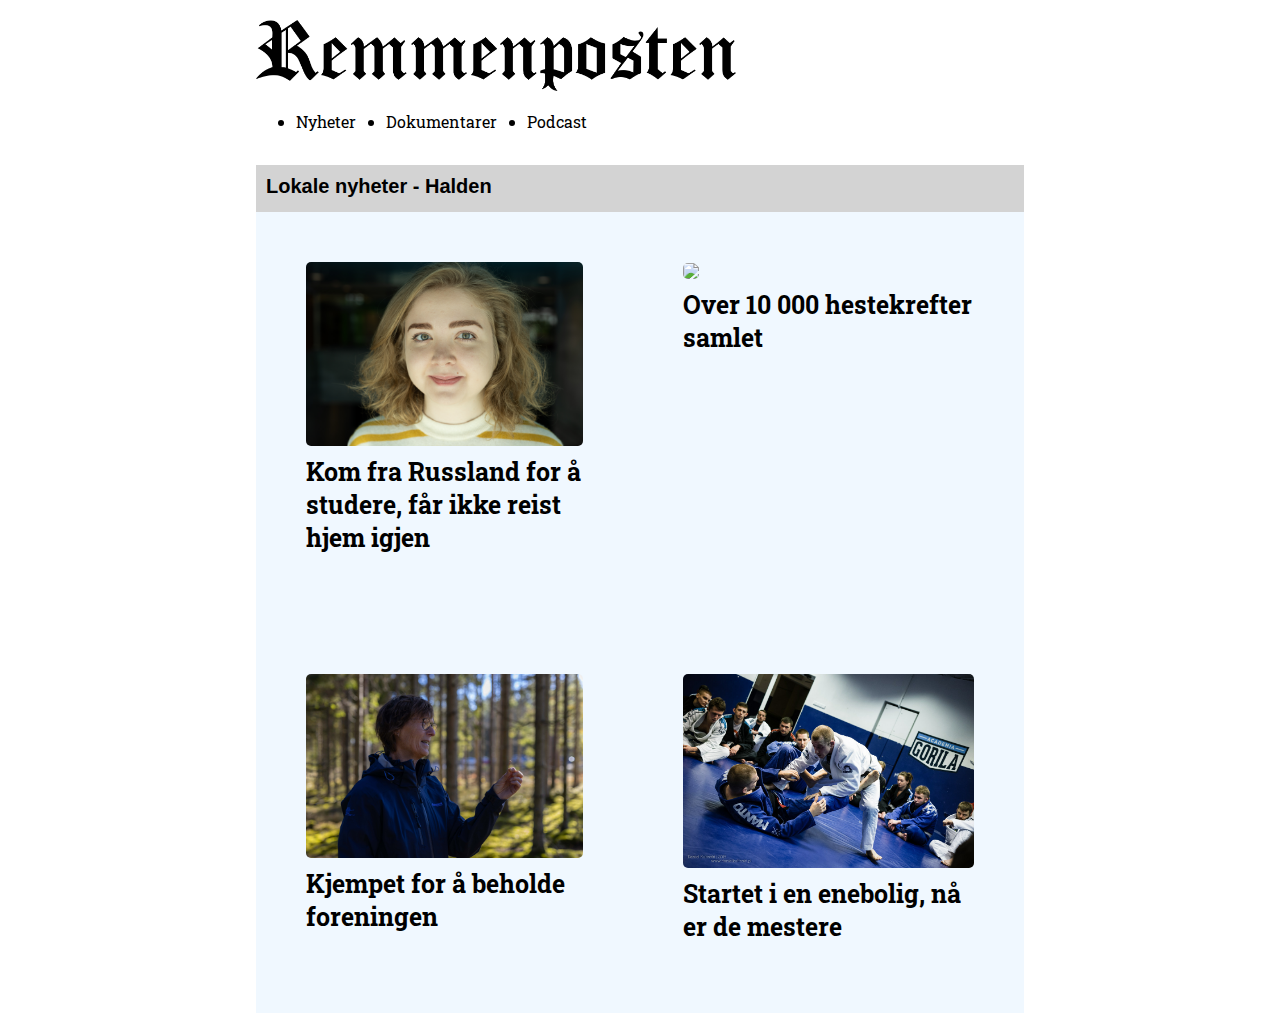
==== index.html @ ff88aee0 "fikset css" ====
<!DOCTYPE html>
<html lang="nb">
  <head>
    <meta charset="UTF-8" />
    <meta http-equiv="X-UA-Compatible" content="IE=edge" />
    <meta name="viewport" content="width=device-width, initial-scale=1.0" />
    <title>Forsiden - Remmenposten</title>
    <link rel="apple-touch-icon" href="icon192.png" />
    <link rel="icon" type="image/png" sizes="32x32" href="icon32.png" />
    <meta name="msapplication-TileColor" content="#da532c" />
    <meta name="theme-color" content="#ffffff" />
    <link href="style.css" rel="stylesheet" />
  </head>

  <body>
    <header>
      <img src="img/remmenposten-logo.png" id="logo" />
      <nav>
        <ul>
          <li>Nyheter</li>
          <li>Dokumentarer</li>
          <li>Podcast</li>
        </ul>
      </nav>
    </header>
    <main>
      <h1>Lokale nyheter - Halden</h1>
      <div id="articlecontainer">
        <article id="story1">
          <a href="story1/index.html"
            ><img id="articleimg" src="/img/val.jpg"
          /></a>
          <h2>
            <a href="story1/index.html"
              >Kom fra Russland for å studere, får ikke reist hjem igjen</a
            >
          </h2>
        </article>
        <article id="story2">
          <img id="articleimg" src="/img/mf.jpg" />
          <h2>
            <a href="story2/files/index.html"
              >Over 10 000 hestekrefter samlet</a
            >
          </h2>
        </article>
        <article id="story3">
          <img id="articleimg" src="/img/sopp.jpg" />
          <h2>
            <a href="story3/index.html">Kjempet for å beholde foreningen</a>
          </h2>
        </article>
        <article id="story4">
          <img id="articleimg" src="/img/heat.jpeg" />
          <h2>
            <a href="story4/index.html"
              >Startet i en enebolig, nå er de mestere</a
            >
          </h2>
        </article>
      </div>
    </main>
  </body>
</html>
---- style.css ----
@import url("https://fonts.googleapis.com/css2?family=Roboto+Slab&display=swap");

* {
  box-sizing: border-box;
}

body {
  margin: 0;
  padding: 0;
  border: 0;
  font-family: "Roboto Slab", serif;
}

main {
  margin: 0 auto;
  background-color: lightgray;
  width: 60%;
  height: 100%;
}

main h1 {
  font-size: 20px;
  padding-top: 10px;
  padding-left: 10px;
  font-family: Arial, Helvetica, sans-serif;
}

#articlecontainer {
  background-color: aliceblue;
  display: grid;
  grid-template-columns: auto auto;
  grid-template-rows: auto;
  grid-template-areas: "article1" "article2";
}

article {
  width: 100%;
  height: auto;
  padding: 50px;
}

article h2 a {
  font-size: 25px;
  text-decoration: none;
  color: black;
}

article h2 {
  margin-top: 5px;
}

#articleimg {
  width: 100%;
  border-radius: 5px;
}

nav {
  display: inline-block;
}

nav ul {
  display: flex;
  gap: 30px;
  float: right;
}

header {
  margin: 0 auto;
  margin-top: 20px;
  width: 60%;
}

#logo {
  width: 30em;
}

@media screen and (max-width: 900px) {
  main {
    width: 100%;
    height: 50px;
  }

  #articlecontainer {
    width: 100%;
    display: inline;
  }

  nav {
    width: 100%;
  }

  #logo {
    width: 100%;
  }

  article h2 a {
    font-size: 30px;
  }

  #articleimg {
    width: 100%;
    border-radius: 5px;
  }
}
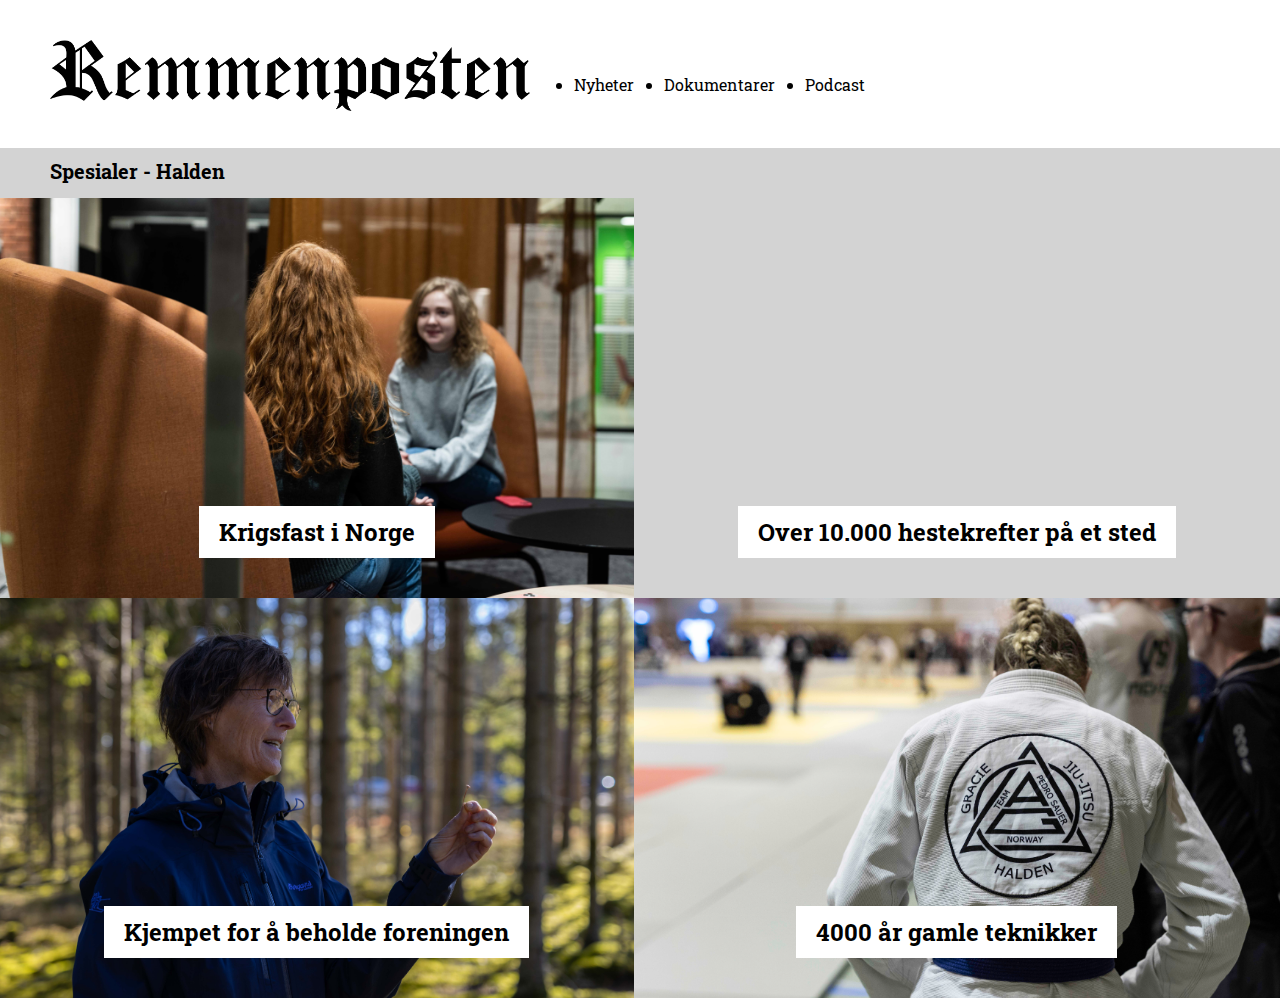
==== commit 520b0b25: "Forsiden" ====
--- a/index.html
+++ b/index.html
@@ -24,40 +24,36 @@
       </nav>
     </header>
     <main>
-      <h1>Lokale nyheter - Halden</h1>
+      <h1>Spesialer - Halden</h1>
       <div id="articlecontainer">
-        <article id="story1">
-          <a href="story1/index.html"
-            ><img id="articleimg" src="/img/val.jpg"
-          /></a>
-          <h2>
-            <a href="story1/index.html"
-              >Kom fra Russland for å studere, får ikke reist hjem igjen</a
-            >
-          </h2>
-        </article>
-        <article id="story2">
-          <img id="articleimg" src="/img/mf.jpg" />
-          <h2>
-            <a href="story2/files/index.html"
-              >Over 10 000 hestekrefter samlet</a
-            >
-          </h2>
-        </article>
-        <article id="story3">
-          <img id="articleimg" src="/img/sopp.jpg" />
-          <h2>
-            <a href="story3/index.html">Kjempet for å beholde foreningen</a>
-          </h2>
-        </article>
-        <article id="story4">
-          <img id="articleimg" src="/img/heat.jpeg" />
-          <h2>
-            <a href="story4/index.html"
-              >Startet i en enebolig, nå er de mestere</a
-            >
-          </h2>
-        </article>
+        <a href="story1/index.html">
+          <article class="story1">
+            <div class="flexdiv">
+              <h2>Krigsfast i Norge</h2>
+            </div>
+          </article>
+        </a>
+        <a href="story2/index.html">
+          <article class="story2">
+            <div class="flexdiv">
+              <h2>Over 10.000 hestekrefter på et sted</h2>
+            </div>
+          </article>
+        </a>
+        <a href="story2/index.html">
+          <article class="story3">
+            <div class="flexdiv">
+              <h2>Kjempet for å beholde foreningen</h2>
+            </div>
+          </article>
+        </a>
+        <a href="xlstory/index.html">
+          <article class="story4">
+            <div class="flexdiv">
+              <h2>4000 år gamle teknikker</h2>
+            </div>
+          </article>
+        </a>
       </div>
     </main>
   </body>
--- a/style.css
+++ b/style.css
@@ -2,6 +2,7 @@
 
 * {
   box-sizing: border-box;
+  transition: all 0.2s;
 }
 
 body {
@@ -11,22 +12,85 @@
   font-family: "Roboto Slab", serif;
 }
 
+a {
+  text-decoration: none;
+}
+
+.story1 {
+  background-image: url("/img/molnes.jpg");
+  background-size: cover;
+  background-position: center center;
+  background-repeat: no-repeat;
+}
+
+.story1:hover {
+  opacity: 0.8;
+}
+.story2:hover {
+  opacity: 0.8;
+}
+.story3:hover {
+  opacity: 0.8;
+}
+.story4:hover {
+  opacity: 0.8;
+}
+
+h2:hover {
+  background-color: gray;
+  transition: all 0.2s;
+}
+.story2 {
+  background-image: url("/img/mf.jpg");
+  background-size: cover;
+  background-position: center center;
+  background-repeat: no-repeat;
+}
+.story3 {
+  background-image: url("/img/sopp.jpg");
+  background-size: cover;
+  background-position: center center;
+  background-repeat: no-repeat;
+}
+.story4 {
+  background-image: url("/img/3.jpg");
+  background-size: cover;
+  background-position: center center;
+  background-repeat: no-repeat;
+}
+
+.flexdiv {
+  height: 100%;
+  width: 100%;
+  display: flex;
+  justify-content: center;
+  align-items: flex-end;
+  padding: 20px;
+  align-content: center;
+}
+
+h2 {
+  color: black;
+  background-color: white;
+  padding: 10px 20px;
+  text-decoration: none;
+}
+
 main {
   margin: 0 auto;
   background-color: lightgray;
-  width: 60%;
+  width: 100%;
   height: 100%;
 }
 
 main h1 {
   font-size: 20px;
   padding-top: 10px;
-  padding-left: 10px;
-  font-family: Arial, Helvetica, sans-serif;
+  padding-left: 50px;
+  font-family: "Roboto Slab", serif;
 }
 
 #articlecontainer {
-  background-color: aliceblue;
   display: grid;
   grid-template-columns: auto auto;
   grid-template-rows: auto;
@@ -35,8 +99,7 @@
 
 article {
   width: 100%;
-  height: auto;
-  padding: 50px;
+  height: 400px;
 }
 
 article h2 a {
@@ -47,11 +110,6 @@
 
 article h2 {
   margin-top: 5px;
-}
-
-#articleimg {
-  width: 100%;
-  border-radius: 5px;
 }
 
 nav {
@@ -67,7 +125,8 @@
 header {
   margin: 0 auto;
   margin-top: 20px;
-  width: 60%;
+  width: 100%;
+  padding: 20px 50px;
 }
 
 #logo {
@@ -78,6 +137,9 @@
   main {
     width: 100%;
     height: 50px;
+  }
+  article {
+    height: 400px;
   }
 
   #articlecontainer {
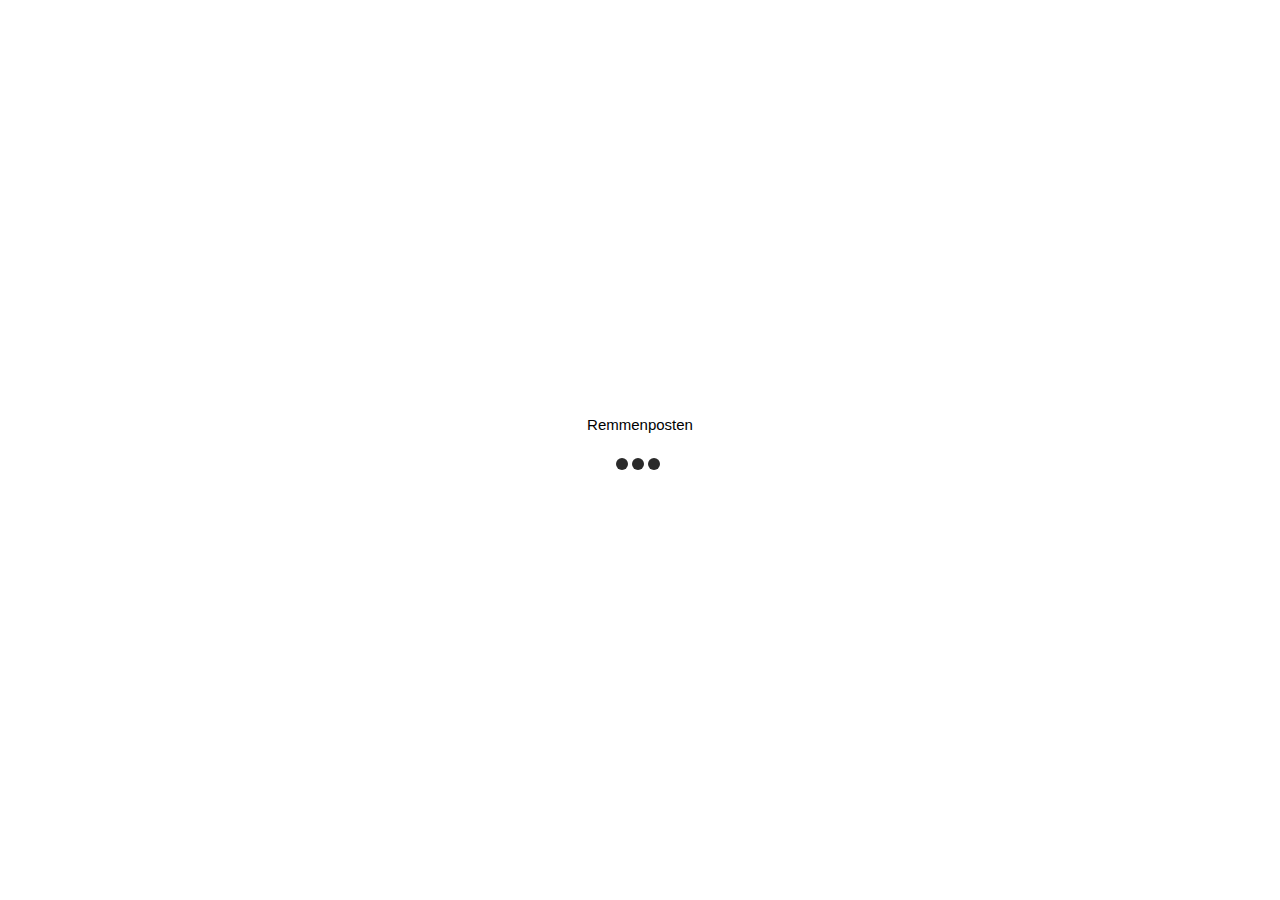
==== commit d0fa30f6: "Added loader on main" ====
--- a/index.html
+++ b/index.html
@@ -10,51 +10,96 @@
     <meta name="msapplication-TileColor" content="#da532c" />
     <meta name="theme-color" content="#ffffff" />
     <link href="style.css" rel="stylesheet" />
+    <link rel="stylesheet" href="loader.css" />
+    <link rel="stylesheet" href="https://www.w3schools.com/w3css/4/w3.css" />
   </head>
 
   <body>
-    <header>
-      <img src="img/remmenposten-logo.png" id="logo" />
-      <nav>
-        <ul>
-          <li>Nyheter</li>
-          <li>Dokumentarer</li>
-          <li>Podcast</li>
-        </ul>
-      </nav>
-    </header>
-    <main>
-      <h1>Spesialer - Halden</h1>
-      <div id="articlecontainer">
-        <a href="story1/index.html">
-          <article class="story1">
-            <div class="flexdiv">
-              <h2>Krigsfast i Norge</h2>
-            </div>
-          </article>
-        </a>
-        <a href="story2/index.html">
-          <article class="story2">
-            <div class="flexdiv">
-              <h2>Over 10.000 hestekrefter på et sted</h2>
-            </div>
-          </article>
-        </a>
-        <a href="story2/index.html">
-          <article class="story3">
-            <div class="flexdiv">
-              <h2>Kjempet for å beholde foreningen</h2>
-            </div>
-          </article>
-        </a>
-        <a href="xlstory/index.html">
-          <article class="story4">
-            <div class="flexdiv">
-              <h2>4000 år gamle teknikker</h2>
-            </div>
-          </article>
-        </a>
-      </div>
-    </main>
+    <!-- loading -->
+    <div id="loadingBar" class="center">
+      <section class="loading-container">
+        <p>Remmenposten</p>
+        <div class="spinner">
+          <div class="dot dot1"></div>
+          <div class="dot dot2"></div>
+          <div class="dot dot3"></div>
+        </div>
+      </section>
+    </div>
+    <!-- content -->
+    <div id="content">
+      <header>
+        <img src="img/remmenposten-logo.png" id="logo" />
+        <nav>
+          <ul>
+            <li>Nyheter</li>
+            <li>Dokumentarer</li>
+            <li>Podcast</li>
+          </ul>
+        </nav>
+      </header>
+
+      <main>
+        <h1>Spesialer - Halden</h1>
+        <div id="articlecontainer">
+          <a href="xlstory/index.html">
+            <article class="story1">
+              <div class="flexdiv">
+                <h2>Krigsfast i Norge</h2>
+              </div>
+            </article>
+          </a>
+          <a href="story2/files/index.html">
+            <article class="story2">
+              <div class="flexdiv">
+                <h2>Over 10.000 hestekrefter på et sted</h2>
+              </div>
+            </article>
+          </a>
+          <a href="story3/index.html">
+            <article class="story3">
+              <div class="flexdiv">
+                <h2>Kjempet for å beholde foreningen</h2>
+              </div>
+            </article>
+          </a>
+          <a href="story4/index.html">
+            <article class="story4">
+              <div class="flexdiv">
+                <h2>4000 år gamle teknikker</h2>
+              </div>
+            </article>
+          </a>
+        </div>
+      </main>
+    </div>
+    <!-- Script for loading -->
+    <script>
+      function move() {
+        const loadingbar = document.getElementById("myBar");
+        const content = document.getElementById("content");
+        const loadingModal = document.getElementById("loadingBar");
+        let width = 0;
+        let id = setInterval(frame, 50);
+        function frame() {
+          if (width > 95) {
+            loadingModal.classList.toggle("opacity");
+            loadingModal.style.opacity = 0;
+          }
+          if (width >= 100) {
+            content.style.display = "block";
+            loadingModal.style.display = "none";
+            clearInterval(id);
+          } else {
+            content.style.display = "none";
+            loadingModal.style.display = "flex";
+            width++;
+            loadingbar.style.width = width + "%";
+            loadingbar.innerHTML = width * 1 + "%";
+          }
+        }
+      }
+      move();
+    </script>
   </body>
 </html>
--- a/style.css
+++ b/style.css
@@ -133,7 +133,7 @@
   width: 30em;
 }
 
-@media screen and (max-width: 900px) {
+@media only screen and (max-width: 900px) {
   main {
     width: 100%;
     height: 50px;
@@ -164,3 +164,10 @@
     border-radius: 5px;
   }
 }
+
+@media only screen and (min-width: 1400px) {
+  article {
+    width: 100%;
+    height: 700px;
+  }
+}
--- a/loader.css
+++ b/loader.css
@@ -0,0 +1,122 @@
+/* body {
+    margin: 0;
+    padding: 0;
+    font-family: system-ui, -apple-system, BlinkMacSystemFont, "Segoe UI", Roboto,
+      Oxygen, Ubuntu, Cantarell, "Open Sans", "Helvetica Neue", sans-serif;
+    background-color: white;
+    box-sizing: border-box;
+    height: 100%;
+    overflow: hidden;
+  } */
+
+/* Fullsceren loading */
+.center {
+  display: flex;
+  justify-content: center;
+  align-items: center;
+  min-height: 100vh;
+  /* background-color: white; */
+  z-index: 9001;
+}
+
+.article-loading-modal {
+  max-height: 500px;
+  max-width: 500px;
+  background-color: white;
+  filter: drop-shadow(0px 0px 10px rgb(201, 201, 201));
+}
+
+.content {
+  margin: 16px;
+}
+
+.content img {
+  box-sizing: border-box;
+  width: 100%;
+}
+
+.content h1 {
+  text-align: left;
+  padding: 0;
+  font-size: 26px;
+  font-weight: bold;
+}
+
+.content p {
+  padding: 0;
+}
+
+.opacity {
+  opacity: 1;
+  transition: opacity 0.5s ease-out;
+}
+
+/* Sentrerer boksen hvor animasjonen bor */
+.loading-container {
+  /* position: relative; */
+  width: 100%;
+  margin: 150px auto;
+  /* padding: 20px; */
+  /* border: 3px solid #ccc; */
+  /* margin-top: 200px; */
+}
+
+/* En "skjult" boks rundt de tre sirklene slik at de holder seg i midten */
+.spinner {
+  margin: auto;
+  width: 170px;
+  display: flex;
+  align-items: center;
+  justify-content: center;
+}
+
+p {
+  /* width: 170px; */
+  text-align: center;
+  margin: 0 auto;
+  padding: 0;
+}
+
+/* Styling av hver sirkel */
+/* Trigger en animasjon kalt pulse ved bruk av animation: pulse */
+/* Animasjonen varer 1.5s, repeteres evig (infinite) */
+/* ease-in-out vil si at animasjonen starter sakte, øker hastigheten og avslutter sakte */
+/* both vil si at den beholder formen sin hele veien */
+.spinner .dot {
+  /* display: inline-block; */
+  width: 12px;
+  height: 12px;
+  margin: 22px 4px 16px 0px;
+  background-color: rgb(42, 42, 42);
+  border-radius: 100%;
+  animation: pulse 1.5s infinite ease-in-out both;
+}
+
+/* første sirkel skal starte etter 100ms */
+.spinner .dot1 {
+  animation-delay: 0.1s;
+}
+
+/* andre sirkel skal starte etter 200ms */
+.spinner .dot2 {
+  animation-delay: 0.2s;
+}
+
+/* andre sirkel skal starte etter 300ms */
+.spinner .dot3 {
+  animation-delay: 0.3s;
+}
+
+/* På 0%, 80% og 100% skal sirkelen være usynlig */
+/* På 40% skal den være full størrelse */
+/* Det som gir den en pulserende effekt */
+@keyframes pulse {
+  0%,
+  80%,
+  100% {
+    transform: scale(0);
+  }
+  40% {
+    transform: scale(1);
+  }
+}
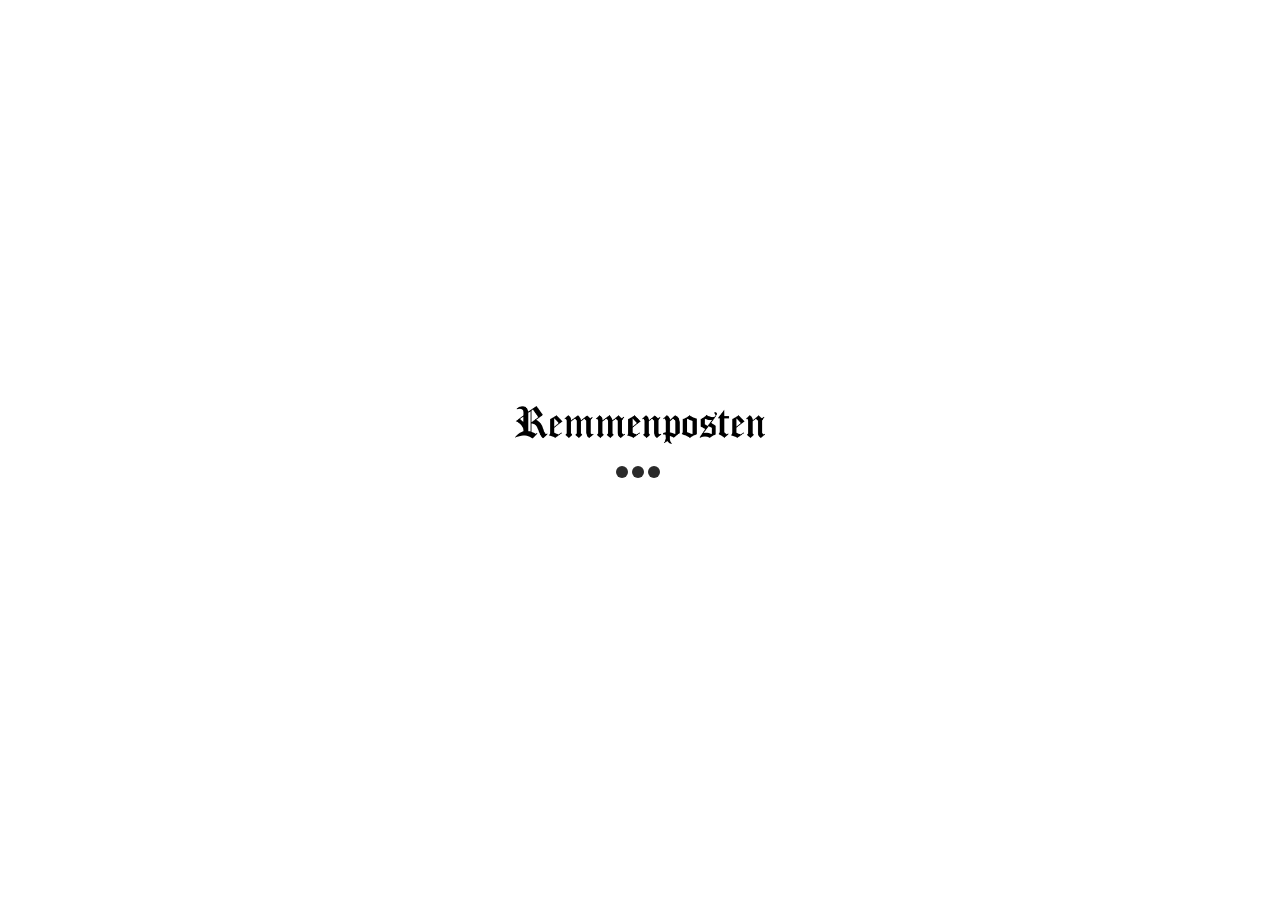
==== commit 05f5bf8f: "fixed loading" ====
--- a/index.html
+++ b/index.html
@@ -18,7 +18,10 @@
     <!-- loading -->
     <div id="loadingBar" class="center">
       <section class="loading-container">
-        <p>Remmenposten</p>
+        <!-- <p>Remmenposten</p> -->
+        <div class="img-container">
+          <img src="img/remmenposten-logo.png" width="250" />
+        </div>
         <div class="spinner">
           <div class="dot dot1"></div>
           <div class="dot dot2"></div>
@@ -80,7 +83,7 @@
         const content = document.getElementById("content");
         const loadingModal = document.getElementById("loadingBar");
         let width = 0;
-        let id = setInterval(frame, 50);
+        let id = setInterval(frame, 500);
         function frame() {
           if (width > 95) {
             loadingModal.classList.toggle("opacity");
--- a/loader.css
+++ b/loader.css
@@ -19,15 +19,17 @@
   z-index: 9001;
 }
 
+.center .img-container {
+  width: 100%;
+  max-width: 250px;
+  margin: 0 auto;
+}
+
 .article-loading-modal {
-  max-height: 500px;
-  max-width: 500px;
+  /* max-height: 500px;
+  max-width: 500px; */
   background-color: white;
   filter: drop-shadow(0px 0px 10px rgb(201, 201, 201));
-}
-
-.content {
-  margin: 16px;
 }
 
 .content img {
